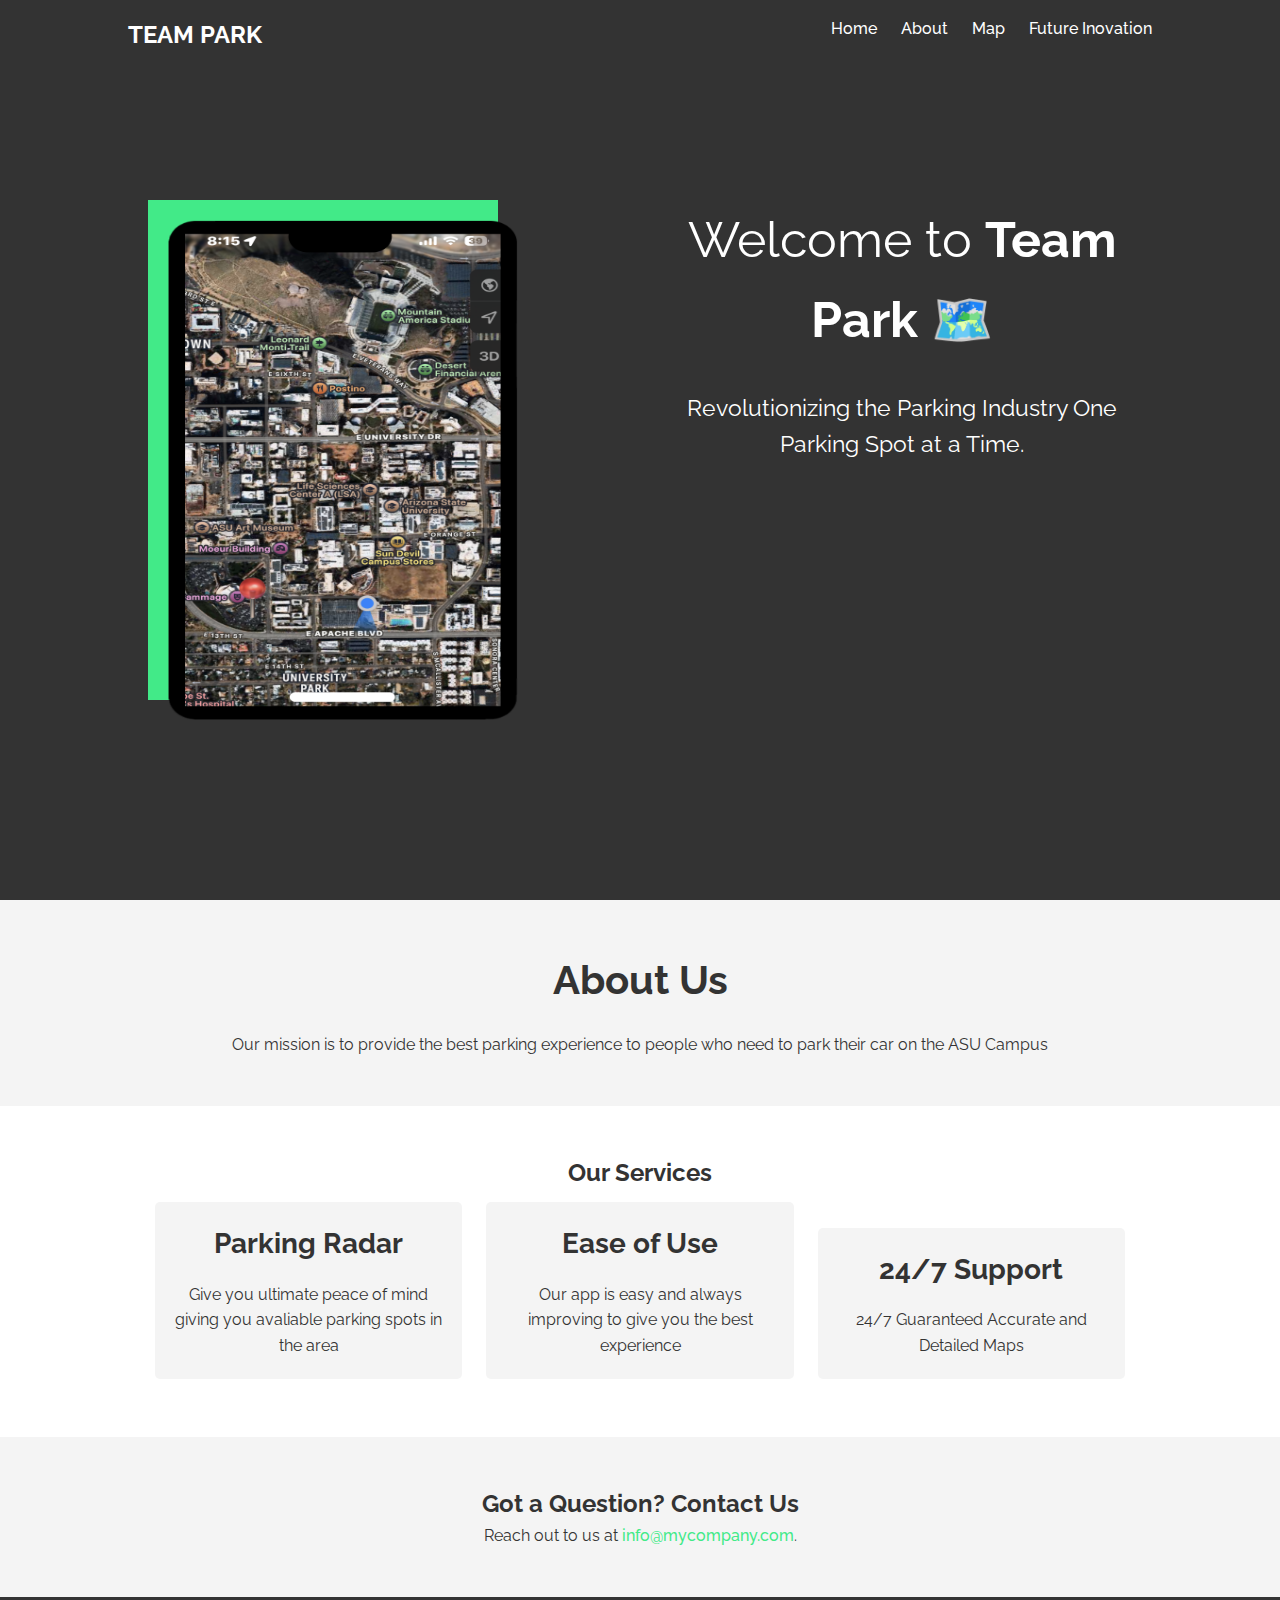
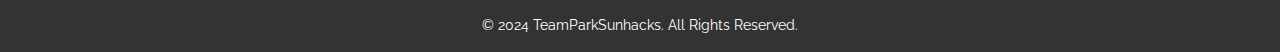
==== index.html @ a8fd1656 "Add files via upload" ====
<!DOCTYPE html>
<html lang="en">
<head>
    <meta charset="UTF-8">
    <meta name="viewport" content="width=device-width, initial-scale=1.0">
    <meta http-equiv="X-UA-Compatible" content="ie=edge">
    <title>Team park</title>
    <link rel="stylesheet" href="style.css">
    <link href="https://fonts.googleapis.com/css2?family=Roboto:wght@400;500;700&display=swap" rel="stylesheet">
</head>
<body>

    <!-- Navigation Bar -->
    <nav class="navbar">
        <div class="container">
            <a href="#" class="logo">Team Park</a>
            <a href="#" class="logo"></a>
            <ul class="nav-menu">
                <li><a href="#home">Home</a></li>
                <li><a href="#about">About</a></li>
                <li><a href="Map.html">Map</a></li>
                <li><a href="#FutureInovation">Future Inovation</a></li>
            </ul>
        </div>
    </nav>

    <!-- Hero Section -->
    <section id="home" class="hero">
        <div class="container">
            <div class="left-aligned-div">
             <img src="app.png" width="350" height="500">
            </div>
        
            <div class="right-aligned-div">
                <p class="textmakeup">Welcome to <strong>Team Park</strong> 🗺️</p>
                <p class="textmakeup2"> Revolutionizing the Parking Industry One Parking Spot at a Time.</p>
            </div>

            
        </div>
    </section>


    <!-- About Section -->
    <section id="about" class="about">
        <div class="container">
            <h2>About Us</h2>
            <p>Our mission is to provide the best parking experience to people who need to park their car on the ASU Campus</p>
        </div>
    </section>

    <!-- Services Section -->
    <section id="map" class="map">
        <div class="container">
            <h2>Our Services</h2>
            <div class="map-box">
                <h3>Parking Radar</h3>
                <p>Give you ultimate peace of mind giving you avaliable parking spots in the area</p>
            </div>
            <div class="map-box">
                <h3>Ease of Use</h3>
                <p>Our app is easy and always improving to give you the best experience</p>
            </div>
            <div class="map-box">
                <h3>24/7 Support</h3>
                <p>24/7 Guaranteed Accurate and Detailed Maps</p>
            </div>
        </div>
    </section>

    <!-- Contact Section -->
    <section id="contact" class="contact">
        <div class="container">
            <h2>Got a Question? Contact Us</h2>
            <p>Reach out to us at <a href="mailto:info@mycompany.com">info@mycompany.com</a>.</p>
            <i class="fa-brands fa-instagram"></i>
        </div>
    </section>

    <!-- Footer -->
    <footer class="footer">
        <div class="container">
            <p>&copy; 2024 TeamParkSunhacks. All Rights Reserved.</p>
        </div>
    </footer>

</body>
</html>
---- style.css ----
@import url('https://fonts.googleapis.com/css2?family=Raleway:ital,wght@0,100..900;1,100..900&display=swap');

* {
    margin: 0;
    padding: 0;
    box-sizing: border-box;
}

body {
    font-family: 'Roboto', sans-serif;
    color: #333;
    line-height: 1.6;
}

img{
    size: 100px;
}

.container {
    width: 80%;
    margin: 0 auto;
    max-width: 1200px;
}

/* Navigation Bar */
.navbar {
    font-family: "Raleway", sans-serif;
    background-color: #333;
    padding: 1rem 0;
    position: fixed; 
    top: 0; 
    width: 100%;
    z-index: 1000; 
}

.navbar .logo {
    color: #fff;
    font-size: 1.5rem;
    font-weight: 700;
    text-transform: uppercase;
    text-decoration: none;
}

.nav-menu {
    list-style: none;
    float: right;
}

.nav-menu li {
    display: inline;
    margin-left: 20px;
}

.nav-menu li a {
    color: #fff;
    text-decoration: none;
    font-weight: 500;
    transition: color 0.3s;
}

.nav-menu li a:hover {
    color: rgb(66,234,136);
}

/* Hero Section */
.hero {
    background: #333;
    height: 100vh;
    display: flex;
    align-items: center;
    justify-content: center;
    text-align: center;
    color: white;
}

.hero h1 {
    font-size: 3rem;
    margin-bottom: 20px;
}

.hero p {
    font-size: 1.25rem;
    margin-bottom: 30px;
}

.btn {
    display: inline-block;
    padding: 10px 25px;
    background-color: rgb(66,234,136);
    color: white;
    text-transform: uppercase;
    text-decoration: none;
    font-weight: 700;
    border-radius: 5px;
    transition: background 0.6s;
}

.btn:hover {
    background-color: #333;
}

/* About Section */
.about {
    font-family: "Raleway", sans-serif;
    padding: 3rem 0;
    background-color: #f4f4f4;
    text-align: center;
}

.about h2 {
    font-family: "Raleway", sans-serif;
    font-size: 2.5rem;
    margin-bottom: 20px;
}

/* Services Section */
.map {
    font-family: "Raleway", sans-serif;
    padding: 3rem 0;
    text-align: center;
}

.map-box {
    display: inline-block;
    width: 30%;
    padding: 20px;
    background-color: #f4f4f4;
    margin: 10px;
    border-radius: 5px;
    transition: transform 0.3s ease;
}

.map-box:hover {
    transform: translateY(-10px);
}

.map h3 {
    font-size: 1.75rem;
    margin-bottom: 15px;
}

/* Contact Section */
.contact {
    font-family: "Raleway", sans-serif;
    padding: 3rem 0;
    background-color: #f4f4f4;
    text-align: center;
}

.contact a {
    color: rgb(66,234,136);
    text-decoration: none;
    font-weight: 500;
}

.contact a:hover {
    text-decoration: underline;
}

/* Footer */
.footer {
    font-family: "Raleway", sans-serif;
    background-color: #333;
    padding: 1rem 0;
    color: white;
    text-align: center;
}

.footer p {
    font-size: 0.9rem;
}

.left-aligned-div {
    width: 350px;
    height: 500px;
    background-color: rgb(66,234,136);
    color: white;
    padding: 20px;
    float: left; 
    margin: 20px;
    transition: transform 0.3s ease;
}

.right-aligned-div {
    width: 500px;
    height: 500px;
    background-color: transparent;
    color: white;
    padding: 20px;
    float: right;
    transition: transform 0.3s ease;
}

.left-aligned-div:hover{
    transform: translateY(-10px);
}

.right-aligned-div:hover{
    transform: translateY(-10px);
}
.textmakeup{
    font-family: "Raleway", sans-serif;
    font-size: 50px !important;
}

.textmakeup2{
    font-family: "Raleway", sans-serif;
    font-size: 22.5px !important;
}
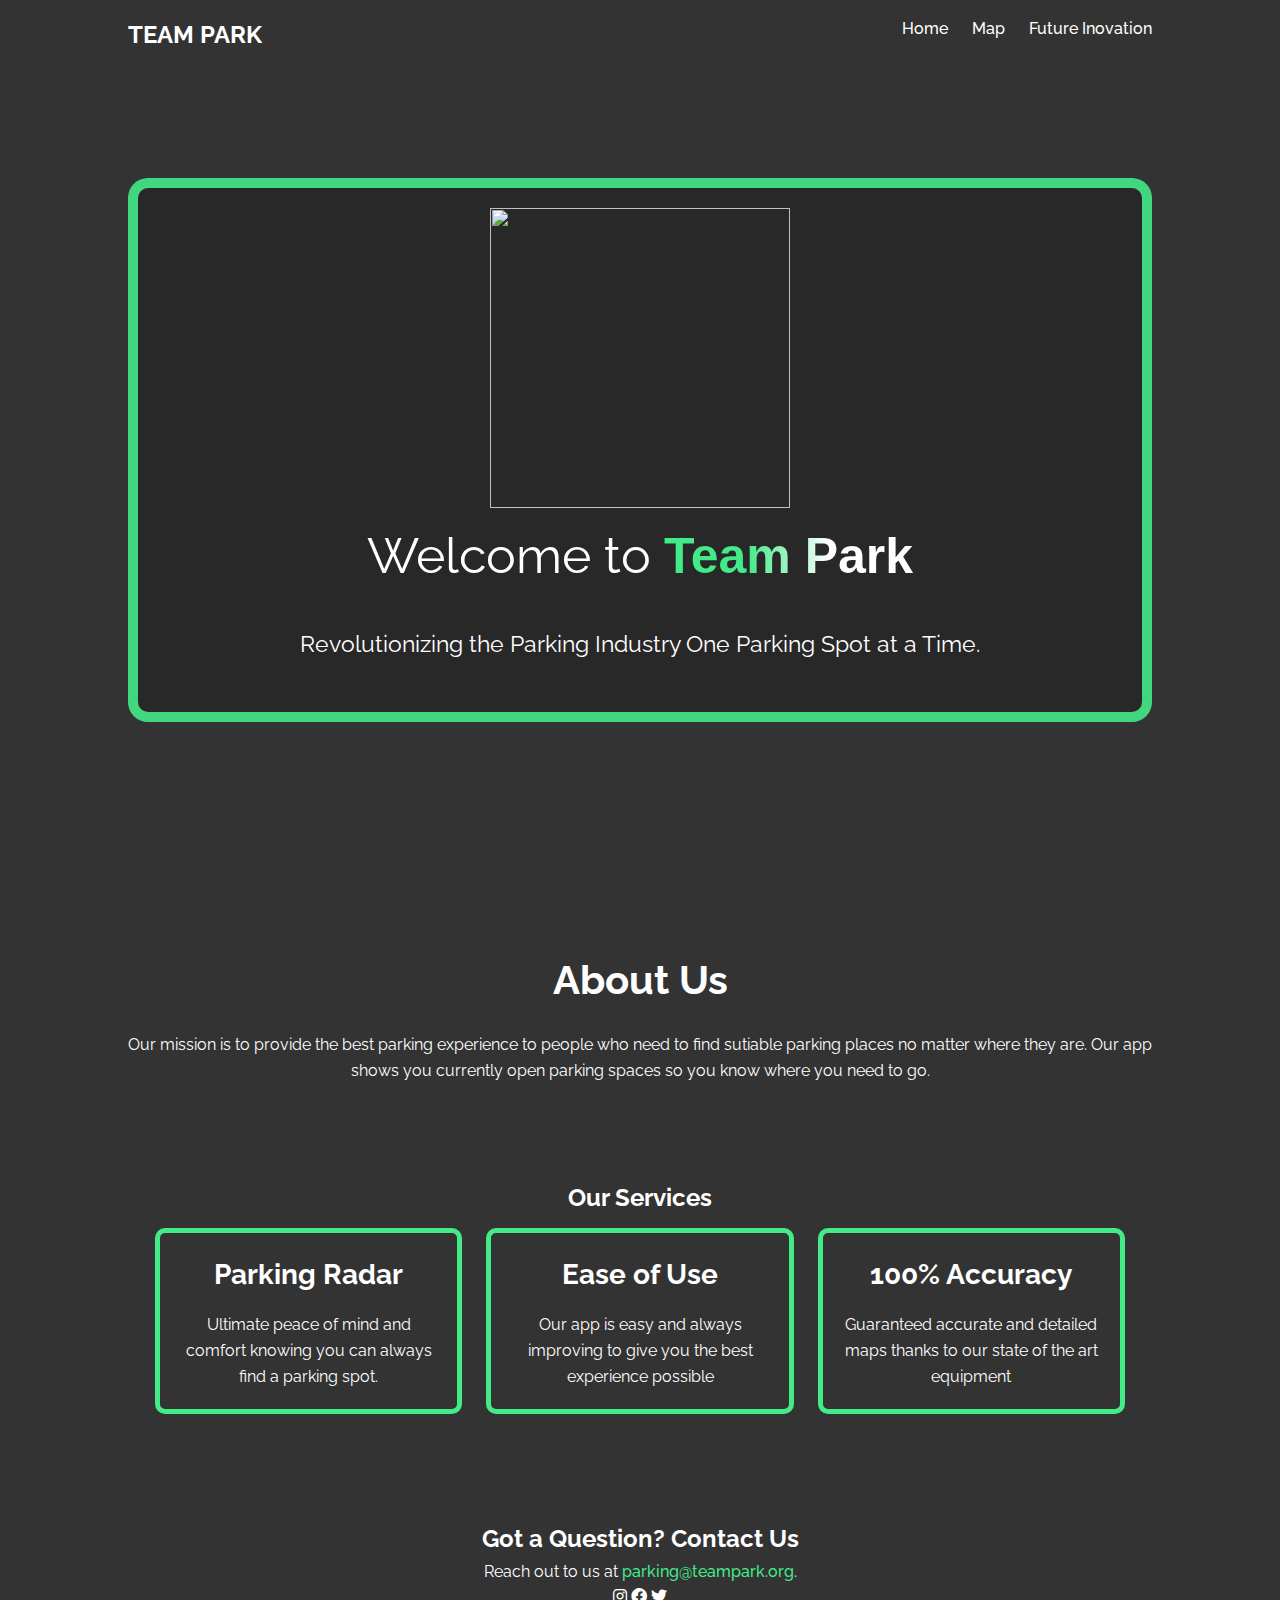
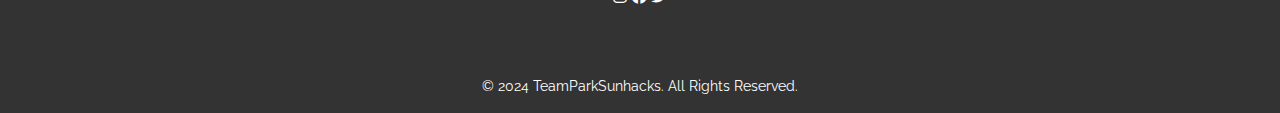
==== commit 1499f8fd: "Add files via upload" ====
--- a/index.html
+++ b/index.html
@@ -7,6 +7,7 @@
     <title>Team park</title>
     <link rel="stylesheet" href="style.css">
     <link href="https://fonts.googleapis.com/css2?family=Roboto:wght@400;500;700&display=swap" rel="stylesheet">
+    <link rel="stylesheet" href="https://cdnjs.cloudflare.com/ajax/libs/font-awesome/6.0.0-beta3/css/all.min.css">
 </head>
 <body>
 
@@ -16,10 +17,9 @@
             <a href="#" class="logo">Team Park</a>
             <a href="#" class="logo"></a>
             <ul class="nav-menu">
-                <li><a href="#home">Home</a></li>
-                <li><a href="#about">About</a></li>
-                <li><a href="Map.html">Map</a></li>
-                <li><a href="#FutureInovation">Future Inovation</a></li>
+                <li><a href="index.html">Home</a></li>
+                <li><a href="map.html">Map</a></li>
+                <li><a href="futureinovation.html">Future Inovation</a></li>
             </ul>
         </div>
     </nav>
@@ -27,12 +27,9 @@
     <!-- Hero Section -->
     <section id="home" class="hero">
         <div class="container">
-            <div class="left-aligned-div">
-             <img src="app.png" width="350" height="500">
-            </div>
-        
-            <div class="right-aligned-div">
-                <p class="textmakeup">Welcome to <strong>Team Park</strong> 🗺️</p>
+            <div class="center-div">
+                <img src="map.png" width="300" height="300"/>
+                <p class="textmakeup">Welcome to <strong>Team Park</strong></p>
                 <p class="textmakeup2"> Revolutionizing the Parking Industry One Parking Spot at a Time.</p>
             </div>
 
@@ -45,25 +42,25 @@
     <section id="about" class="about">
         <div class="container">
             <h2>About Us</h2>
-            <p>Our mission is to provide the best parking experience to people who need to park their car on the ASU Campus</p>
+            <p>Our mission is to provide the best parking experience to people who need to find sutiable parking places no matter where they are. Our app shows you currently open parking spaces so you know where you need to go.</p>
         </div>
     </section>
 
     <!-- Services Section -->
-    <section id="map" class="map">
+    <section id="service" class="service">
         <div class="container">
             <h2>Our Services</h2>
-            <div class="map-box">
+            <div class="service-box">
                 <h3>Parking Radar</h3>
-                <p>Give you ultimate peace of mind giving you avaliable parking spots in the area</p>
+                <p>Ultimate peace of mind and comfort knowing you can always find a parking spot.</p>
             </div>
-            <div class="map-box">
+            <div class="service-box">
                 <h3>Ease of Use</h3>
-                <p>Our app is easy and always improving to give you the best experience</p>
+                <p>Our app is easy and always improving to give you the best experience possible</p>
             </div>
-            <div class="map-box">
-                <h3>24/7 Support</h3>
-                <p>24/7 Guaranteed Accurate and Detailed Maps</p>
+            <div class="service-box">
+                <h3>100% Accuracy</h3>
+                <p>Guaranteed accurate and detailed maps thanks to our state of the art equipment</p>
             </div>
         </div>
     </section>
@@ -72,8 +69,10 @@
     <section id="contact" class="contact">
         <div class="container">
             <h2>Got a Question? Contact Us</h2>
-            <p>Reach out to us at <a href="mailto:info@mycompany.com">info@mycompany.com</a>.</p>
+            <p>Reach out to us at <a href="mailto:parking@teampark.org">parking@teampark.org</a>.</p>
             <i class="fa-brands fa-instagram"></i>
+            <i class="fa-brands fa-facebook"></i>
+            <i class="fa-brands fa-twitter"></i>
         </div>
     </section>
 
--- a/style.css
+++ b/style.css
@@ -8,18 +8,26 @@
 
 body {
     font-family: 'Roboto', sans-serif;
-    color: #333;
+    background-color: #333;
     line-height: 1.6;
 }
 
 img{
-    size: 100px;
+    size: 50px;
 }
 
 .container {
     width: 80%;
     margin: 0 auto;
     max-width: 1200px;
+}
+
+strong{
+        font-family: Arial, Helvetica, sans-serif; 
+                background: linear-gradient(to right, rgb(66, 234, 136), 
+                        rgb(66,234,136), rgb(255, 255, 255), #ffffff); 
+                -webkit-text-fill-color: transparent; 
+                -webkit-background-clip: text; 
 }
 
 /* Navigation Bar */
@@ -103,7 +111,7 @@
 .about {
     font-family: "Raleway", sans-serif;
     padding: 3rem 0;
-    background-color: #f4f4f4;
+    background-color: #333;
     text-align: center;
 }
 
@@ -111,40 +119,109 @@
     font-family: "Raleway", sans-serif;
     font-size: 2.5rem;
     margin-bottom: 20px;
+    color: white;
+}
+
+.about p{
+    color: white;
+}
+/*map */
+
+.background {
+    display: flex;
+    background-color: #292929;
+    margin: auto;
+    margin-top: 250px;
+    height: 645px;
+    width: 795px;
+    justify-content: flex-end;
+    flex-wrap: wrap;
+}
+
+.parkingbox {
+    display: flex;
+    box-sizing: border-box;
+    background-color: #292929;
+    margin: 20px;
+    border: 2px solid;
+    border-radius: 5px;
+    border-color: rgb(214, 214, 214);
+    height: 150px;
+    width: 225px;
+    flex-wrap: wrap;
+}
+
+.number {
+    color: rgb(214, 214, 214);
+    font-size: 35px;
+    background-color: #292929;
+    height: 45px;
+    width: auto;
+    margin-left: 13px;
+    margin-top: 2px;
+}
+
+.status {
+    color: rgb(66, 234, 136);
+    padding-top: 6px;
+    font-size: 30px;
+    background-color: #292929;
+    height: 45px;
+    width: auto;
+    margin-left: 12px;
+    flex-grow: 1;
+}
+
+.edit {
+    background-color: rgb(131, 138, 140);
+    color: rgb(214, 214, 214);
+    width: 100px;
+    height: 40px;
+    margin: auto;
+    margin-top: 0px;
+    border-radius: 20px;
 }
 
 /* Services Section */
-.map {
+.service {
+    color:white;
     font-family: "Raleway", sans-serif;
     padding: 3rem 0;
     text-align: center;
-}
-
-.map-box {
+    background-color: #333;
+}
+
+.service-box {
     display: inline-block;
     width: 30%;
     padding: 20px;
-    background-color: #f4f4f4;
+    background-color: #333;
     margin: 10px;
-    border-radius: 5px;
+    border-radius: 10px;
+    border: 5px solid rgba(66,234,136);
     transition: transform 0.3s ease;
 }
 
-.map-box:hover {
-    transform: translateY(-10px);
-}
-
-.map h3 {
+.service-box:hover {
+    transform: translateY(-10px);
+}
+
+.service h3 {
     font-size: 1.75rem;
     margin-bottom: 15px;
-}
-
+    color:white;
+}
+
+.service p {
+    color:white;
+}
 /* Contact Section */
 .contact {
     font-family: "Raleway", sans-serif;
     padding: 3rem 0;
-    background-color: #f4f4f4;
-    text-align: center;
+    background-color: #333;
+    text-align: center;
+    color:white;
 }
 
 .contact a {
@@ -170,19 +247,20 @@
     font-size: 0.9rem;
 }
 
-.left-aligned-div {
-    width: 350px;
-    height: 500px;
-    background-color: rgb(66,234,136);
-    color: white;
+.center-div {
+    transition: transform 0.3s ease;
+    background-color: rgba(0,0,0,0.2);
+    border-radius: 20px;
+    border-color:white;
     padding: 20px;
-    float: left; 
-    margin: 20px;
-    transition: transform 0.3s ease;
+    border: 10px solid rgba(66,234,136,0.9);
+}
+.center-div:hover{
+    transform: translateY(-10px);
 }
 
 .right-aligned-div {
-    width: 500px;
+    width: 600px;
     height: 500px;
     background-color: transparent;
     color: white;
@@ -207,3 +285,8 @@
     font-family: "Raleway", sans-serif;
     font-size: 22.5px !important;
 }
+
+.icon {
+    font-size: 48px; /* Change this value to resize the icon */
+    color: rgb(66, 234, 136); /* Example color */
+}